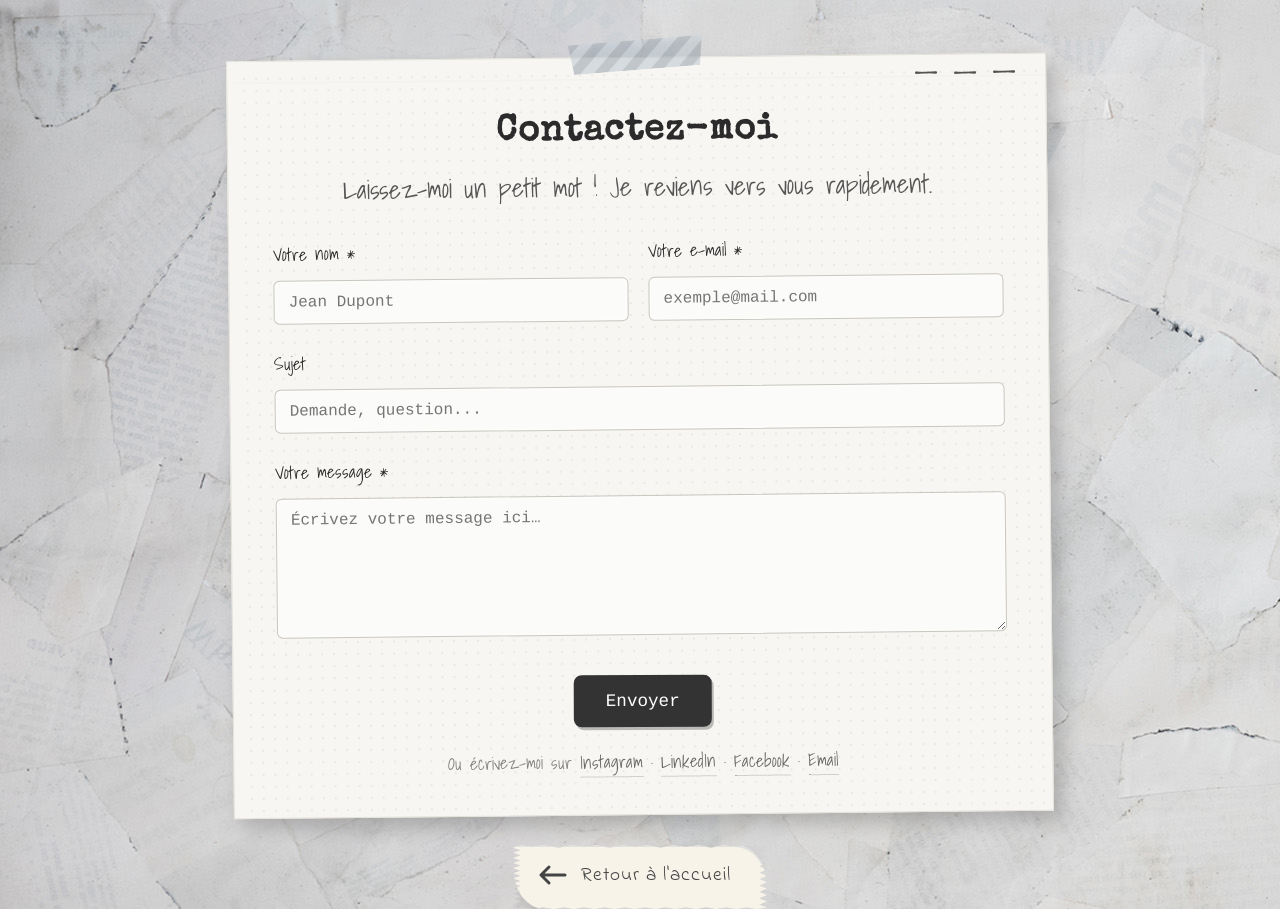
==== contact.html @ f6446acc "Add files via upload" ====
<!DOCTYPE html>
<html lang="fr">
<head>
<meta charset="UTF-8">
<meta name="viewport" content="width=device-width, initial-scale=1.0">
<link href="https://fonts.googleapis.com/css2?family=Special+Elite&family=Shadows+Into+Light&display=swap" rel="stylesheet">
<link href="https://fonts.googleapis.com/css2?family=Indie+Flower&display=swap" rel="stylesheet">
<title>Contact - Emma Guilbaud</title>
<link rel="stylesheet" href="contact.css">
</head>

<body>
  <main class="frame">
    <div class="arrows">&mdash; &mdash; &mdash;</div>
    <h1>Contactez-moi</h1>
    <p class="intro">Laissez-moi un petit mot ! Je reviens vers vous rapidement.</p>

    <form action="https://formspree.io/f/xreealel" method="POST" class="contact-form">
      <!-- Champ anti-spam (honeypot) : ne pas remplir -->
      <input type="text" name="_gotcha" style="display:none" aria-hidden="true">
      <!-- Redirection après envoi -->
      <input type="hidden" name="_next" value="http://localhost/portfolio/contact-success.html">
      
      <div class="form-group row">
        <div class="input-group">
          <label for="name">Votre nom *</label>
          <input id="name" name="name" placeholder="Jean Dupont" required />
        </div>
        <div class="input-group">
          <label for="email">Votre e-mail *</label>
          <input id="email" name="email" type="email" placeholder="exemple@mail.com" required />
        </div>
      </div>

      <div class="form-group">
        <div class="input-group">
          <label for="subject">Sujet</label>
          <input id="subject" name="subject" placeholder="Demande, question..." />
        </div>
      </div>

      <div class="form-group">
        <div class="input-group">
          <label for="message">Votre message *</label>
          <textarea id="message" name="message" placeholder="Écrivez votre message ici…" required></textarea>
        </div>
      </div>

      <div class="submit-section">
        <button type="submit" class="btn-submit">Envoyer</button>
      </div>
    </form>

    <p class="postscript">Ou écrivez-moi sur 
      <a href="https://www.instagram.com/emma_g_designpro?igsh=MWFjdXRpOXBhaWFuNw%3D%3D&utm_source=qr" target="_blank" rel="noopener noreferrer">Instagram</a> · 
      <a href="https://www.linkedin.com/in/emma-g-4809b5354" target="_blank" rel="noopener noreferrer">LinkedIn</a> · 
      <a href="https://www.facebook.com/share/1G7EeqjEGr/?mibextid=wwXIfr" target="_blank" rel="noopener noreferrer">Facebook</a> · 
      <a href="mailto:e.guilbaud24@gmail.com">Email</a>
    </p>
  </main>

  <button onclick="window.location.href='index.html'" class="bouton-retour bouton-retour--bottom">
    <span class="fleche-retour" aria-hidden="true">
      <svg width="32" height="24" viewBox="0 0 32 24" fill="none" xmlns="http://www.w3.org/2000/svg">
        <path d="M28 12H4M4 12L12 4M4 12L12 20" stroke="#444" stroke-width="3" stroke-linecap="round" stroke-linejoin="round"/>
      </svg>
    </span>
    Retour à l'accueil
  </button>
</body>
</html>
---- contact.css ----
* {
  box-sizing: border-box;
  margin: 0;
  padding: 0;
}


  :root{
  --ink:#2b2b2b;
  --paper:#f7f6f3;
  --paper-edge:#e5e2da;
  --shadow:rgba(0,0,0,.18);
}


.fleche-retour {
  display: flex;
  align-items: center;
  justify-content: center;
  width: 32px;
  height: 32px;
  border-radius: 50%;
  transition: background 0.2s, box-shadow 0.2s;
}



body{
  margin:0;
  color:var(--ink);
  font-family:"Courier New", monospace;
  background: url(textures/collagebackground.jpg);
  min-height:100vh;
  display:flex;
  flex-direction: column;
  align-items: center;
  justify-content: center;
  gap: 30px;
  padding:12vmin 3vmin 8vmin;
}
.frame{
  position:relative;
  width:min(820px, 100%);
  padding:56px 44px 40px;
  background:var(--paper);
  border:1px solid var(--paper-edge);
  box-shadow:8px 10px 18px var(--shadow);
  transform:rotate(-.6deg);
  isolation:isolate;
  margin-top: 30px;
}
.frame::before{
  content:"";
  position:absolute; inset:auto 0 auto 0;
  width:140px; height:30px; margin:auto; top:-18px;
  background:repeating-linear-gradient(135deg, rgba(160,170,180,.55) 0 10px, rgba(200,210,220,.55) 10px 20px);
  filter:drop-shadow(0 4px 3px rgba(0,0,0,.15));
  transform:rotate(-4deg);
  clip-path:polygon(2% 0, 98% 0, 95% 100%, 5% 100%);
  opacity:.95;
}
.frame::after{
  content:""; position:absolute; inset:0; pointer-events:none; z-index:-1;
  background:
    conic-gradient(from 90deg at 10px 10px, #d9d6cd 90deg, transparent 0) 0 0/12px 12px repeat,
    linear-gradient(transparent 14px, rgba(0,0,0,.04) 15px) 0 0/100% 16px no-repeat;
  mix-blend-mode:multiply; opacity:.35; transform:translate(6px,6px);
}
h1{
  font-family:'Special Elite', system-ui;
  letter-spacing:1px; text-align:center; margin:0 0 18px; font-size:clamp(24px, 3.2vw, 36px);
}
p.intro{
  font-family:'Shadows Into Light', cursive;
  font-size:clamp(20px, 3vw, 26px);
  text-align:center; 
  margin:0 0 32px;
  color: #555;
  line-height: 1.4;
}
/* Formulaire de contact amélioré */
.contact-form { 
  display: flex;
  flex-direction: column;
  gap: 24px;
  max-width: 100%;
}

.form-group {
  width: 100%;
}

.input-group {
  display: flex;
  flex-direction: column;
  gap: 8px;
}

.input-group label { 
  font-family: 'Shadows Into Light', cursive; 
  font-size: 1.1rem;
  color: var(--ink);
  margin-bottom: 4px;
}



.input-group input, 
.input-group textarea {
  border: 1px solid #c9c6be; 
  background: #fbfbfa; 
  border-radius: 6px;
  padding: 12px 14px; 
  font: inherit; 
  transition: .15s border-color, .15s background;
  box-shadow: inset 0 0 0 1px rgba(255,255,255,.6);
  width: 100%;
}

.input-group input:focus, 
.input-group textarea:focus { 
  outline: none; 
  border-color: #9a978d; 
  background: #fff;
}

.input-group textarea { 
  min-height: 140px; 
  resize: vertical;
}

.row { 
  display: grid; 
  grid-template-columns: 1fr 1fr; 
  gap: 20px; 
}

@media (max-width: 600px) { 
  body {
    padding: 15vmin 2vmin 10vmin;
    min-height: 100vh;
  }
  
  .row { 
    grid-template-columns: 1fr; 
    gap: 16px;
  }
  
  .frame {
    padding: 56px 24px 30px;
    margin-top: 40px;
    width: 95%;
    max-width: 500px;
  }
  
  .frame::before {
    width: 100px;
    height: 24px;
    top: -14px;
  }
  
  h1 {
    font-size: clamp(20px, 5vw, 28px);
  }
  
  p.intro {
    font-size: clamp(16px, 4vw, 20px);
    margin-bottom: 24px;
  }
  
  .contact-form {
    gap: 20px;
  }
  
  .input-group label {
    font-size: 1rem;
  }
  
  .input-group input,
  .input-group textarea {
    padding: 11px 13px;
    font-size: 15px;
  }
  
  .input-group textarea {
    min-height: 120px;
  }
  
  .bouton-retour {
    font-size: 1.1em;
    padding: 12px 28px 16px 20px;
  }
  
  .postscript {
    font-size: 1rem;
    padding: 0 10px;
  }
}

/* Écrans moyens entre 361px et 495px */
@media (min-width: 361px) and (max-width: 495px) {
  body {
    padding: 16vmin 2vmin 10vmin;
  }
  
  .frame {
    margin-top: 45px;
  }
}

/* Très petits écrans (360px et moins) */
@media (max-width: 360px) {
  body {
    padding: 18vmin 1.5vmin 10vmin;
    min-height: 100vh;
  }
  
  .frame {
    padding: 56px 18px 28px;
    margin-top: 50px;
    width: 96%;
  }
  
  .frame::before {
    width: 85px;
    height: 20px;
    top: -12px;
  }
  
  h1 {
    font-size: 18px;
    margin-bottom: 10px;
  }
  
  p.intro {
    font-size: 15px;
    margin-bottom: 20px;
  }
  
  .contact-form {
    gap: 18px;
  }
  
  .input-group label {
    font-size: 0.95rem;
  }
  
  .input-group input,
  .input-group textarea {
    padding: 10px 12px;
    font-size: 14px;
  }
  
  .input-group textarea {
    min-height: 110px;
  }
  
  .btn-submit {
    font-size: 1rem;
    padding: 14px 28px;
  }
  
  .bouton-retour {
    font-size: 1em;
    padding: 10px 24px 14px 18px;
  }
  
  .postscript {
    font-size: 0.9rem;
  }
}

/* Section du bouton d'envoi */
.submit-section { 
  display: flex; 
  justify-content: center;
  margin-top: 16px;
}

.btn-submit {
  font-family: 'Courier New', monospace;
  border: 0; 
  padding: 16px 32px; 
  border-radius: 8px; 
  cursor: pointer;
  background: #333; 
  color: #fff; 
  box-shadow: 2px 3px 0 rgba(0,0,0,.25);
  transform: rotate(.4deg); 
  transition: filter .15s, transform .1s;
  font-size: 1.1rem;
}

.btn-submit:hover { 
  filter: brightness(1.05); 
}

.btn-submit:active { 
  transform: translateY(1px) rotate(.4deg); 
  box-shadow: 1px 2px 0 rgba(0,0,0,.25); 
}
.postscript{
  margin-top: 24px; 
  text-align: center; 
  font-family: 'Shadows Into Light', cursive;
  font-size: 1.1rem; 
  opacity: .8;
  color: #666;
  line-height: 1.3;
}

.postscript a {
  color: #444;
  text-decoration: none;
  transition: color 0.2s ease;
  border-bottom: 1px dotted #999;
}

.postscript a:hover {
  color: #222;
  border-bottom: 1px solid #444;
}
.arrows{
  position:absolute; right:24px; top:10px; font-family:'Special Elite';
  opacity:.8; letter-spacing:4px; font-size:22px;
}

/* Bouton retour identique à la page projets */
.bouton-retour {
  display: flex;
  align-items: center;
  gap: 12px;
  margin: 0;
  padding: 14px 36px 18px 24px;
  background: #f7f3e9;
  box-shadow: 0 12px 32px -8px #aaa, 0 2px 0 #e0e0e0 inset;
  color: #444;
  letter-spacing: 1px;

  border: none;
  border-radius: 0 32px 0 32px / 0 40px 0 40px;

  font-family: "Indie Flower", "Comic Sans MS", cursive, sans-serif;
  font-size: 1.2em;

  text-align: left;
  position: relative;
  cursor: pointer;
  z-index: 10;
  transition: background 0.2s, box-shadow 0.2s;
  outline: none;

  /* Effet de bord déchiré en bas */
  clip-path: polygon(
    0% 4%,
    3% 0%,
    7% 3%,
    12% 0%,
    18% 4%,
    23% 0%,
    28% 3%,
    33% 0%,
    38% 4%,
    43% 0%,
    48% 3%,
    53% 0%,
    58% 4%,
    63% 0%,
    68% 3%,
    73% 0%,
    78% 4%,
    83% 0%,
    88% 3%,
    93% 0%,
    97% 4%,
    100% 0%,
    100% 8%,
    97% 12%,
    100% 18%,
    97% 23%,
    100% 28%,
    97% 33%,
    100% 38%,
    97% 43%,
    100% 48%,
    97% 53%,
    100% 58%,
    97% 63%,
    100% 68%,
    97% 73%,
    100% 78%,
    97% 83%,
    100% 88%,
    97% 93%,
    100% 97%,
    96% 100%,
    92% 97%,
    88% 100%,
    84% 97%,
    80% 100%,
    76% 97%,
    72% 100%,
    68% 97%,
    64% 100%,
    60% 97%,
    56% 100%,
    52% 97%,
    48% 100%,
    44% 97%,
    40% 100%,
    36% 97%,
    32% 100%,
    28% 97%,
    24% 100%,
    20% 97%,
    16% 100%,
    12% 97%,
    8% 100%,
    4% 97%,
    0% 100%,
    0% 92%,
    3% 88%,
    0% 84%,
    3% 80%,
    0% 76%,
    3% 72%,
    0% 68%,
    3% 64%,
    0% 60%,
    3% 56%,
    0% 52%,
    3% 48%,
    0% 44%,
    3% 40%,
    0% 36%,
    3% 32%,
    0% 28%,
    3% 24%,
    0% 20%,
    3% 16%,
    0% 12%,
    3% 8%
  );
}

 html,
body {
  height: 100%;
  cursor: url(curseur-perso.png) 8 8, auto !important;
  
}

/* Pour les écrans supérieurs à 1300px : bouton en haut à gauche */
@media (min-width: 1301px) {
  body {
    overflow: hidden;
  }
  
  .bouton-retour {
    position: absolute;
    top: 8px;
    left: 32px;
    margin-top: 40px;
  }
}
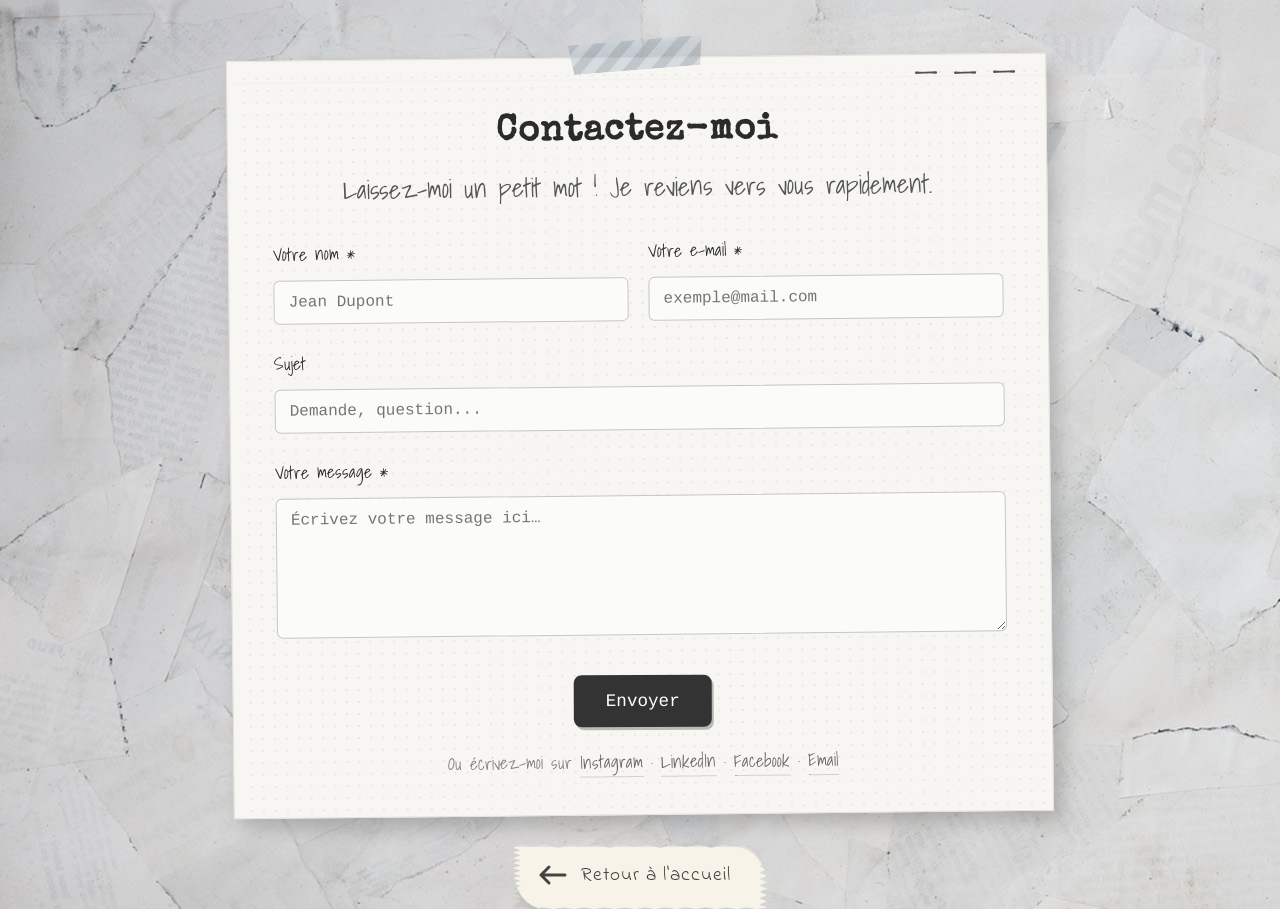
==== commit 839a68d9: "j'ai fais en sorte que le php fonctionne sur vercel" ====
--- a/contact.html
+++ b/contact.html
@@ -1,71 +1,137 @@
-<!DOCTYPE html>
-<html lang="fr">
-<head>
-<meta charset="UTF-8">
-<meta name="viewport" content="width=device-width, initial-scale=1.0">
-<link href="https://fonts.googleapis.com/css2?family=Special+Elite&family=Shadows+Into+Light&display=swap" rel="stylesheet">
-<link href="https://fonts.googleapis.com/css2?family=Indie+Flower&display=swap" rel="stylesheet">
-<title>Contact - Emma Guilbaud</title>
-<link rel="stylesheet" href="contact.css">
-</head>
-
-<body>
-  <main class="frame">
-    <div class="arrows">&mdash; &mdash; &mdash;</div>
-    <h1>Contactez-moi</h1>
-    <p class="intro">Laissez-moi un petit mot ! Je reviens vers vous rapidement.</p>
-
-    <form action="https://formspree.io/f/xreealel" method="POST" class="contact-form">
-      <!-- Champ anti-spam (honeypot) : ne pas remplir -->
-      <input type="text" name="_gotcha" style="display:none" aria-hidden="true">
-      <!-- Redirection après envoi -->
-      <input type="hidden" name="_next" value="http://localhost/portfolio/contact-success.html">
-      
-      <div class="form-group row">
-        <div class="input-group">
-          <label for="name">Votre nom *</label>
-          <input id="name" name="name" placeholder="Jean Dupont" required />
-        </div>
-        <div class="input-group">
-          <label for="email">Votre e-mail *</label>
-          <input id="email" name="email" type="email" placeholder="exemple@mail.com" required />
-        </div>
-      </div>
-
-      <div class="form-group">
-        <div class="input-group">
-          <label for="subject">Sujet</label>
-          <input id="subject" name="subject" placeholder="Demande, question..." />
-        </div>
-      </div>
-
-      <div class="form-group">
-        <div class="input-group">
-          <label for="message">Votre message *</label>
-          <textarea id="message" name="message" placeholder="Écrivez votre message ici…" required></textarea>
-        </div>
-      </div>
-
-      <div class="submit-section">
-        <button type="submit" class="btn-submit">Envoyer</button>
-      </div>
-    </form>
-
-    <p class="postscript">Ou écrivez-moi sur 
-      <a href="https://www.instagram.com/emma_g_designpro?igsh=MWFjdXRpOXBhaWFuNw%3D%3D&utm_source=qr" target="_blank" rel="noopener noreferrer">Instagram</a> · 
-      <a href="https://www.linkedin.com/in/emma-g-4809b5354" target="_blank" rel="noopener noreferrer">LinkedIn</a> · 
-      <a href="https://www.facebook.com/share/1G7EeqjEGr/?mibextid=wwXIfr" target="_blank" rel="noopener noreferrer">Facebook</a> · 
-      <a href="mailto:e.guilbaud24@gmail.com">Email</a>
-    </p>
-  </main>
-
-  <button onclick="window.location.href='index.html'" class="bouton-retour bouton-retour--bottom">
-    <span class="fleche-retour" aria-hidden="true">
-      <svg width="32" height="24" viewBox="0 0 32 24" fill="none" xmlns="http://www.w3.org/2000/svg">
-        <path d="M28 12H4M4 12L12 4M4 12L12 20" stroke="#444" stroke-width="3" stroke-linecap="round" stroke-linejoin="round"/>
-      </svg>
-    </span>
-    Retour à l'accueil
-  </button>
-</body>
-</html>+<!doctype html>
+<html lang="fr">
+  <head>
+    <meta charset="UTF-8" />
+    <meta name="viewport" content="width=device-width, initial-scale=1.0" />
+    <link
+      href="https://fonts.googleapis.com/css2?family=Special+Elite&family=Shadows+Into+Light&display=swap"
+      rel="stylesheet"
+    />
+    <link
+      href="https://fonts.googleapis.com/css2?family=Indie+Flower&display=swap"
+      rel="stylesheet"
+    />
+    <title>Contact - Emma Guilbaud</title>
+    <link rel="stylesheet" href="contact.css" />
+  </head>
+
+  <body>
+    <main class="frame">
+      <div class="arrows">&mdash; &mdash; &mdash;</div>
+      <h1>Contactez-moi</h1>
+      <p class="intro">
+        Laissez-moi un petit mot ! Je reviens vers vous rapidement.
+      </p>
+
+      <form
+        action="https://formspree.io/f/xreealel"
+        method="POST"
+        class="contact-form"
+      >
+        <!-- Champ anti-spam (honeypot) : ne pas remplir -->
+        <input
+          type="text"
+          name="_gotcha"
+          style="display: none"
+          aria-hidden="true"
+        />
+        <!-- Redirection après envoi -->
+        <input type="hidden" name="_next" value="/contact-success.html" />
+
+        <div class="form-group row">
+          <div class="input-group">
+            <label for="name">Votre nom *</label>
+            <input id="name" name="name" placeholder="Jean Dupont" required />
+          </div>
+          <div class="input-group">
+            <label for="email">Votre e-mail *</label>
+            <input
+              id="email"
+              name="email"
+              type="email"
+              placeholder="exemple@mail.com"
+              required
+            />
+          </div>
+        </div>
+
+        <div class="form-group">
+          <div class="input-group">
+            <label for="subject">Sujet</label>
+            <input
+              id="subject"
+              name="subject"
+              placeholder="Demande, question..."
+            />
+          </div>
+        </div>
+
+        <div class="form-group">
+          <div class="input-group">
+            <label for="message">Votre message *</label>
+            <textarea
+              id="message"
+              name="message"
+              placeholder="Écrivez votre message ici…"
+              required
+            ></textarea>
+          </div>
+        </div>
+
+        <div class="submit-section">
+          <button type="submit" class="btn-submit">Envoyer</button>
+        </div>
+      </form>
+
+      <p class="postscript">
+        Ou écrivez-moi sur
+        <a
+          href="https://www.instagram.com/emma_g_designpro?igsh=MWFjdXRpOXBhaWFuNw%3D%3D&utm_source=qr"
+          target="_blank"
+          rel="noopener noreferrer"
+          >Instagram</a
+        >
+        ·
+        <a
+          href="https://www.linkedin.com/in/emma-g-4809b5354"
+          target="_blank"
+          rel="noopener noreferrer"
+          >LinkedIn</a
+        >
+        ·
+        <a
+          href="https://www.facebook.com/share/1G7EeqjEGr/?mibextid=wwXIfr"
+          target="_blank"
+          rel="noopener noreferrer"
+          >Facebook</a
+        >
+        ·
+        <a href="mailto:e.guilbaud24@gmail.com">Email</a>
+      </p>
+    </main>
+
+    <button
+      onclick="window.location.href = 'index.html'"
+      class="bouton-retour bouton-retour--bottom"
+    >
+      <span class="fleche-retour" aria-hidden="true">
+        <svg
+          width="32"
+          height="24"
+          viewBox="0 0 32 24"
+          fill="none"
+          xmlns="http://www.w3.org/2000/svg"
+        >
+          <path
+            d="M28 12H4M4 12L12 4M4 12L12 20"
+            stroke="#444"
+            stroke-width="3"
+            stroke-linecap="round"
+            stroke-linejoin="round"
+          />
+        </svg>
+      </span>
+      Retour à l'accueil
+    </button>
+  </body>
+</html>
